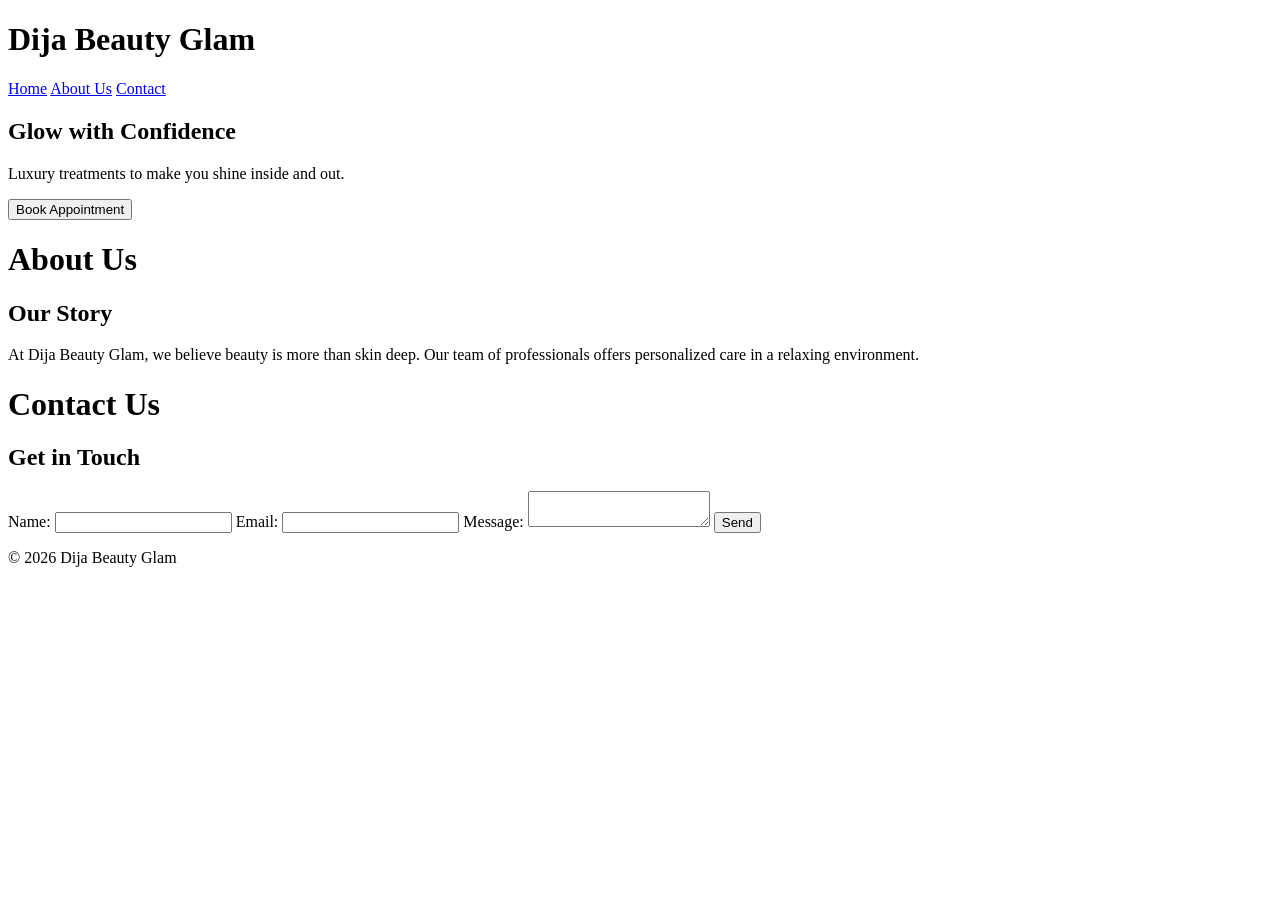
==== index.html @ 53eccdbc "Updated index.html" ====
<!DOCTYPE html>
<html lang="en">
<head>
  <meta charset="UTF-8">
  <title>Dija Beauty Glam</title>
  <link rel="stylesheet" href="src/style.css">
</head>
<body>

  <header>
    <h1>Dija Beauty Glam</h1>
    <nav>
      <a href="index.html">Home</a>
      <a href="pages/about.html">About Us</a>
      <a href="pages/contact.html">Contact</a>
    </nav>
  </header>

  <section class="hero">

    <h2>Glow with Confidence</h2>
    <p>Luxury treatments to make you shine inside and out.</p>
    <button>Book Appointment</button>
  </section>

  <header>
    <h1>About Us</h1>
    </header>

  <section class="about">
    <h2>Our Story</h2>
    <p>At Dija Beauty Glam, we believe beauty is more than skin deep. 
       Our team of professionals offers personalized care in a relaxing environment.</p>
  </section>

  <header>
    <h1>Contact Us</h1>
    </header>

  <section class="contact">
    <h2>Get in Touch</h2>
    <form>
      <label>Name:</label>
      <input type="text" name="name" required>
      
      <label>Email:</label>
      <input type="email" name="email" required>
      
      <label>Message:</label>
      <textarea name="message" required></textarea>
      
      <button type="submit">Send</button>
    </form>
  </section>



  <footer>
    <p>&copy; 2026 Dija Beauty Glam</p>
  </footer>
</body>
</html>
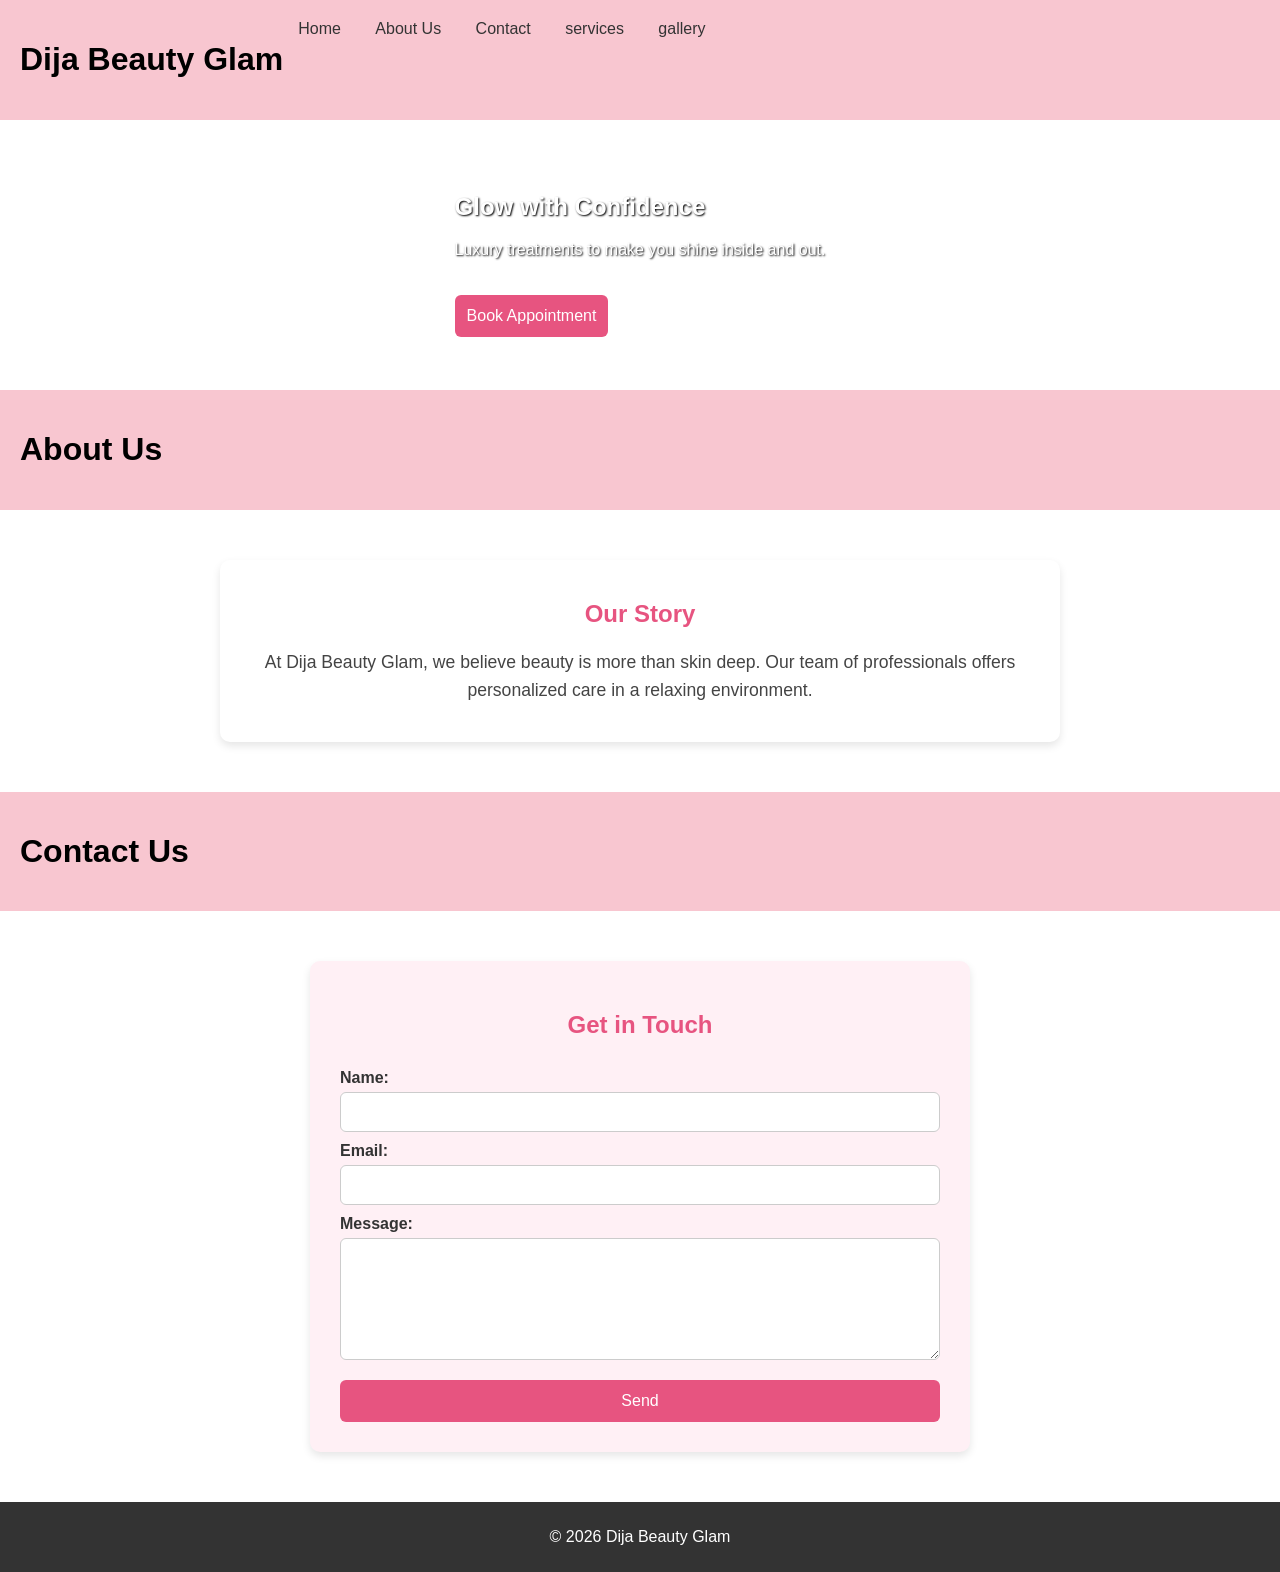
==== commit 39767a10: "added images" ====
--- a/index.html
+++ b/index.html
@@ -13,14 +13,17 @@
       <a href="index.html">Home</a>
       <a href="pages/about.html">About Us</a>
       <a href="pages/contact.html">Contact</a>
+      <a href="pages/services.html">services</a>
+      <a href="pages/gallery.html">gallery</a>
     </nav>
   </header>
 
   <section class="hero">
-
+    <div class="hero-content">
     <h2>Glow with Confidence</h2>
     <p>Luxury treatments to make you shine inside and out.</p>
     <button>Book Appointment</button>
+    </div>
   </section>
 
   <header>
--- a/src/style.css
+++ b/src/style.css
@@ -0,0 +1,122 @@
+body {
+  font-family: Arial, sans-serif;
+  margin: 0;
+  padding: 0;
+}
+
+header {
+  background: #f8c6d0;
+  padding: 20px;
+  text-align: center;
+  display: flex;
+  justify-self: space-between;
+}
+
+nav a {
+  margin: 0 15px;
+  text-decoration: none;
+  color: #333;
+}
+
+.hero {
+  display: flex;
+  flex-direction: column;
+  align-items: center;
+  justify-content: center;
+  height: 30vh;
+  background: url('https://i.ytimg.com/vi/agpCuN_4ug0/maxresdefault.jpg') no-repeat center;
+  background-size: 110%;
+  color: white;
+  text-shadow: 1px 1px 2px black;
+
+}
+
+button {
+  padding: 10px 20px;
+  background: #e75480;
+  color: white;
+  border: none;
+  cursor: pointer;
+}
+
+footer {
+  background: #333;
+  color: white;
+  text-align: center;
+  padding: 10px;
+}
+
+.about {
+  max-width: 800px;
+  margin: 50px auto;
+  padding: 20px;
+  text-align: center;
+  background: url("https://static.vecteezy.com/system/resources/previews/029/783/763/large_2x/collection-of-makeup-products-and-brushes-glamorous-beauty-essentials-free-photo.jpg")  no-repeat center;;
+  border-radius: 10px;
+  box-shadow: 0 4px 8px rgba(0,0,0,0.1);
+  color: #ccc;
+}
+
+.about h2 {
+  color: #e75480;
+  margin-bottom: 20px;
+}
+
+.about p {
+  font-size: 1.1em;
+  line-height: 1.6;
+  color: #444;
+}
+
+.contact {
+  max-width: 600px;
+  margin: 50px auto;
+  padding: 30px;
+  background: #fff0f5;
+  border-radius: 10px;
+  box-shadow: 0 4px 8px rgba(0,0,0,0.1);
+}
+
+.contact h2 {
+  color: #e75480;
+  margin-bottom: 20px;
+  text-align: center;
+}
+
+form {
+  display: flex;
+  flex-direction: column;
+}
+
+label {
+  margin: 10px 0 5px;
+  font-weight: bold;
+  color: #333;
+}
+
+input, textarea {
+  padding: 10px;
+  border: 1px solid #ccc;
+  border-radius: 6px;
+  font-size: 1em;
+}
+
+textarea {
+  min-height: 100px;
+}
+
+button {
+  margin-top: 20px;
+  padding: 12px;
+  background: #e75480;
+  color: white;
+  border: none;
+  border-radius: 6px;
+  cursor: pointer;
+  font-size: 1em;
+  transition: background 0.3s ease;
+}
+
+button:hover {
+  background: #d43f6b;
+}
